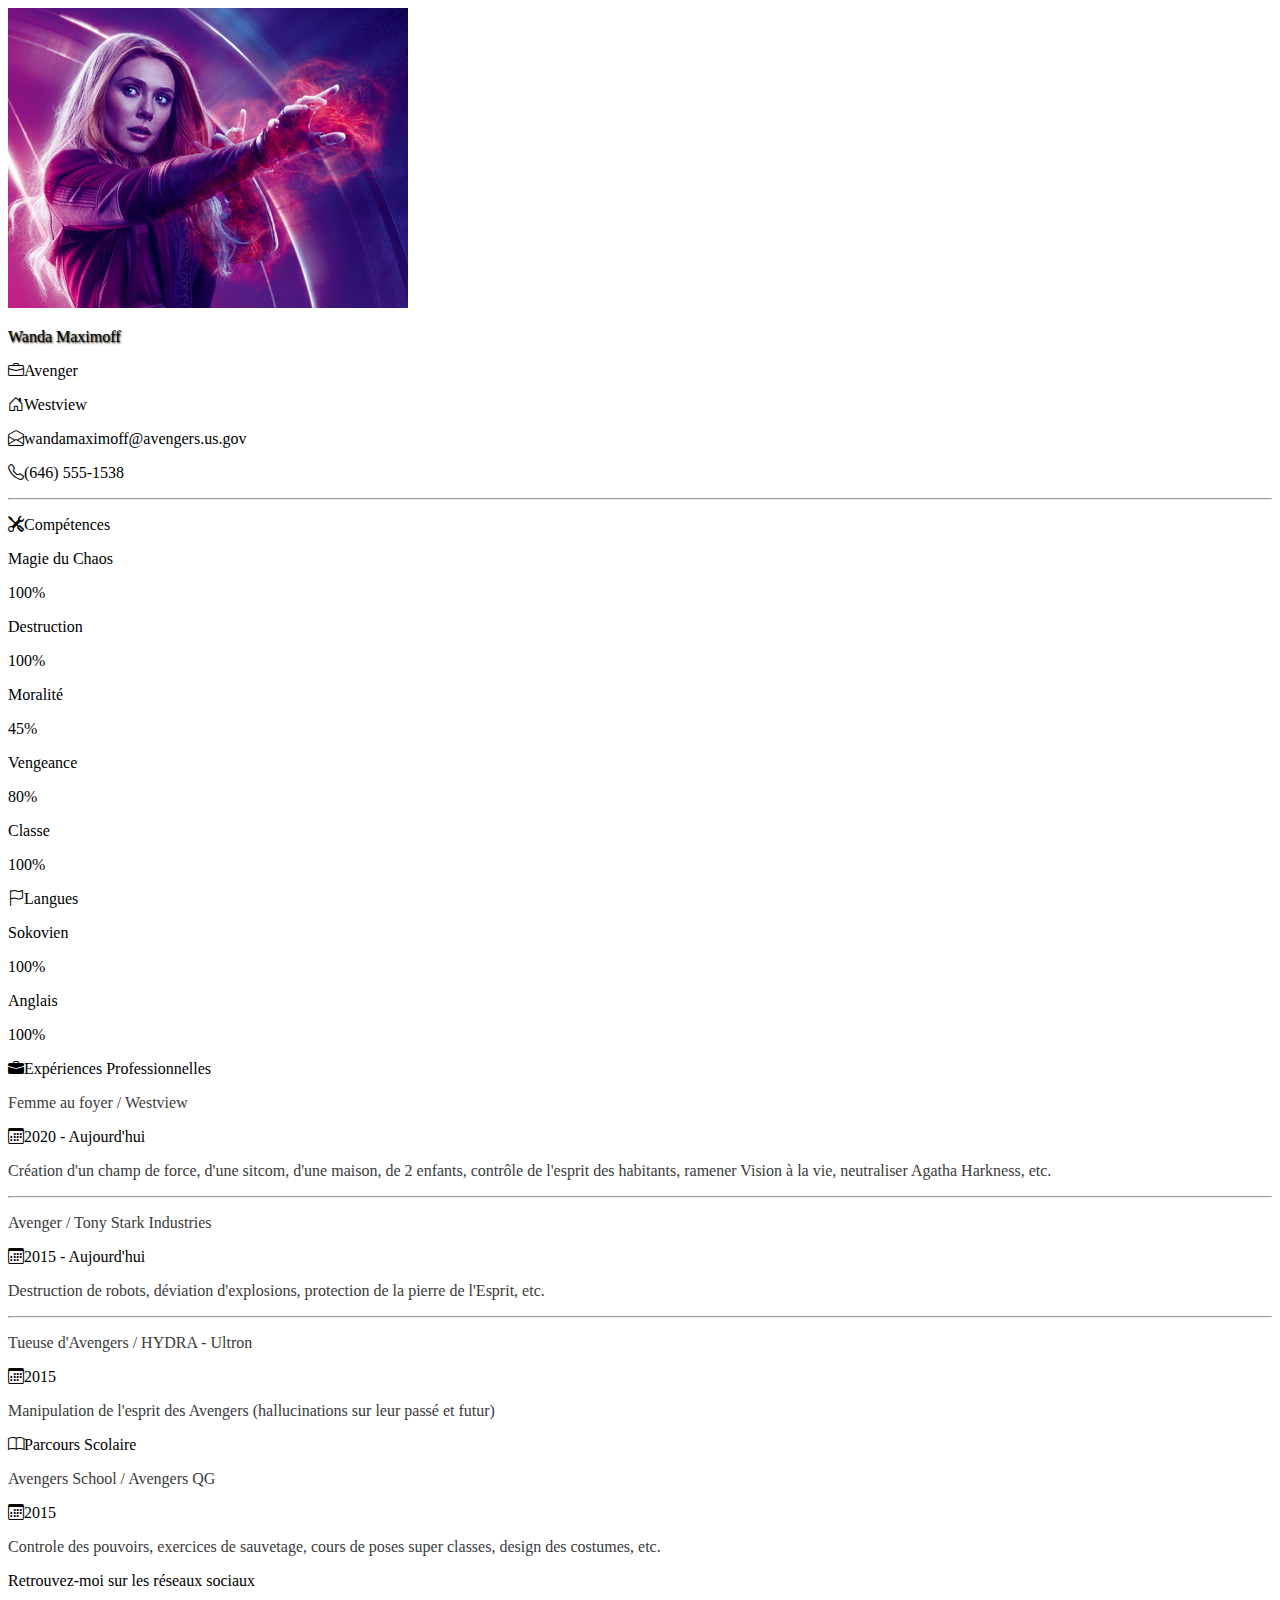
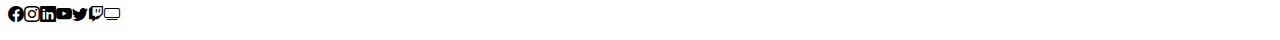
==== CV/index.html @ b5da3fc3 "CV terminé" ====
<!DOCTYPE html>
<html lang="fr">

<head>
    <meta charset="UTF-8">
    <meta http-equiv="X-UA-Compatible" content="IE=edge">
    <meta name="viewport" content="width=device-width, initial-scale=1.0">
    <link href="https://cdn.jsdelivr.net/npm/bootstrap@5.0.0-beta3/dist/css/bootstrap.min.css" rel="stylesheet"
        integrity="sha384-eOJMYsd53ii+scO/bJGFsiCZc+5NDVN2yr8+0RDqr0Ql0h+rP48ckxlpbzKgwra6" crossorigin="anonymous">
    <script src="https://cdn.jsdelivr.net/npm/bootstrap@5.0.0-beta3/dist/js/bootstrap.bundle.min.js"
        integrity="sha384-JEW9xMcG8R+pH31jmWH6WWP0WintQrMb4s7ZOdauHnUtxwoG2vI5DkLtS3qm9Ekf" crossorigin="anonymous">
    </script>
    <link rel="stylesheet" href="https://cdn.jsdelivr.net/npm/bootstrap-icons@1.4.1/font/bootstrap-icons.css">
    <link href="assets/css/style.css" rel="stylesheet" type="text/css">
    <title>CV</title>
</head>

<body>

    <div class="container">
        <div class="row">
            <div class="col-lg-3 border rounded-3 mt-3 shadow">
                <div class="card mt-3">
                    <img src="assets/img/ScarletWitch.jpg" class="img-fluid rounded float-start card-img"
                        alt="Scarlett Witch">
                    <div class="fs-2 fw-bold card-img-overlay text-white d-flex align-items-end">
                        <p>Wanda Maximoff</p>
                    </div>
                </div>
                <div class="infos fs-6 text-danger">
                    <p><i class="bi bi-briefcase me-3"></i>Avenger</p>
                    <p><i class="bi bi-house-door me-3"></i>Westview</p>
                    <p><i class="bi bi-envelope-open me-3"></i>wandamaximoff@avengers.us.gov</p>
                    <p><i class="bi bi-telephone me-3"></i>(646) 555-1538</p>
                </div>
                <hr class="my-4">
                <div class="competences fs-6 text-danger">
                    <p><i class="bi bi-tools me-3"></i><span class="fs-4">Compétences</span></p>
                    <div>
                        <p>Magie du Chaos</p>
                        <div class="progress">
                            <div class="progress-bar bg-danger" role="progressbar" style="width: 100%">100%</div>
                        </div>
                    </div>
                    <div class="pt-3">
                        <p>Destruction</p>
                        <div class="progress">
                            <div class="progress-bar bg-danger" role="progressbar" style="width: 100%">100%</div>
                        </div>
                    </div>
                    <div class="pt-3">
                        <p>Moralité</p>
                        <div class="progress">
                            <div class="progress-bar bg-danger" role="progressbar" style="width: 45%">45%</div>
                        </div>
                    </div>
                    <div class="pt-3">
                        <p>Vengeance</p>
                        <div class="progress">
                            <div class="progress-bar bg-danger" role="progressbar" style="width: 80%">80%</div>
                        </div>
                    </div>
                    <div class="pt-3">
                        <p>Classe</p>
                        <div class="progress">
                            <div class="progress-bar bg-danger" role="progressbar" style="width: 100%">100%</div>
                        </div>
                    </div>
                </div>
                <div class="langues fs-6 text-danger pt-4">
                    <p><i class="bi bi-flag me-3"></i><span class="fs-4">Langues</span></p>
                    <div>
                        <p>Sokovien</p>
                        <div class="progress">
                            <div class="progress-bar bg-danger" role="progressbar" style="width: 100%">100%</div>
                        </div>
                    </div>
                    <div class="pt-3 mb-3">
                        <p>Anglais</p>
                        <div class="progress">
                            <div class="progress-bar bg-danger" role="progressbar" style="width: 100%">100%</div>
                        </div>
                    </div>

                </div>
            </div>

            <div class="col-lg-9">
                <div class="competences fs-6 text-danger border rounded-3 mt-3 shadow pt-5 pb-5">
                    <p class="fs-2"><i class="bi bi-briefcase-fill m-3"></i>Expériences Professionnelles</p>

                    <div class="competences fs-6 text-danger m-3">
                        <p class="job fs-5">Femme au foyer / Westview</p>
                        <p><i class="bi bi-calendar3 me-3"></i><span class="date fs-5">2020 - Aujourd'hui</span></p>
                        <p class="job-description fs-6">Création d'un champ de force, d'une sitcom, d'une maison, de 2
                            enfants, contrôle de l'esprit des habitants, ramener Vision à la vie, neutraliser Agatha
                            Harkness, etc. </p>
                        <hr class="my-4">
                        <p class="job fs-5">Avenger / Tony Stark Industries</p>
                        <p><i class="bi bi-calendar3 me-3"></i><span class="date fs-5">2015 - Aujourd'hui</span></p>
                        <p class="job-description fs-6">Destruction de robots, déviation d'explosions, protection de la
                            pierre de l'Esprit, etc.</p>
                        <hr class="my-4">
                        <p class="job fs-5">Tueuse d'Avengers / HYDRA - Ultron</p>
                        <p><i class="bi bi-calendar3 me-3"></i><span class="date fs-5">2015</span></p>
                        <p class="job-description fs-6">Manipulation de l'esprit des Avengers (hallucinations sur leur
                            passé
                            et futur)</p>
                    </div>
                </div>


                <div class="border rounded-3 mt-3 shadow pt-5">
                    <div class="parcours fs-6 text-danger">
                        <p class="fs-2"><i class="bi bi-book m-3"></i>Parcours Scolaire</p>
                        <p class="job fs-5 m-3">Avengers School / Avengers QG</p>
                        <p><i class="bi bi-calendar3 m-3"></i><span class="date fs-5">2015</span></p>
                        <p class="job-description fs-6 m-3 pb-5">Controle des pouvoirs, exercices de sauvetage, cours de
                            poses super classes, design des costumes, etc.</p>
                    </div>
                </div>
            </div>
            <div class="bg-danger border rounded-3 mt-3 shadow pt-2">
                <div class="parcours fs-6 text-white text-center pt-1">
                    <p>Retrouvez-moi sur les réseaux sociaux</p>
                    <p><i class="bi bi-facebook m-1 text-decoration-none"></i><i class="bi bi-instagram m-1"></i><i class="bi bi-linkedin m-1"></i><i class="bi bi-youtube m-1"></i><i class="bi bi-twitter m-1"></i><i class="bi bi-twitch m-1"></i><i class="bi bi-tv m-1"></i></p>
                </div>
            </div>

        </div>
    </div>

</body>


</html>
---- CV/assets/css/style.css ----
.card {
    text-shadow: 1px 1px 2px black;
}

.job {
    color: rgb(59, 59, 59);
}

.job-description {
    color: rgb(59, 59, 59);
}
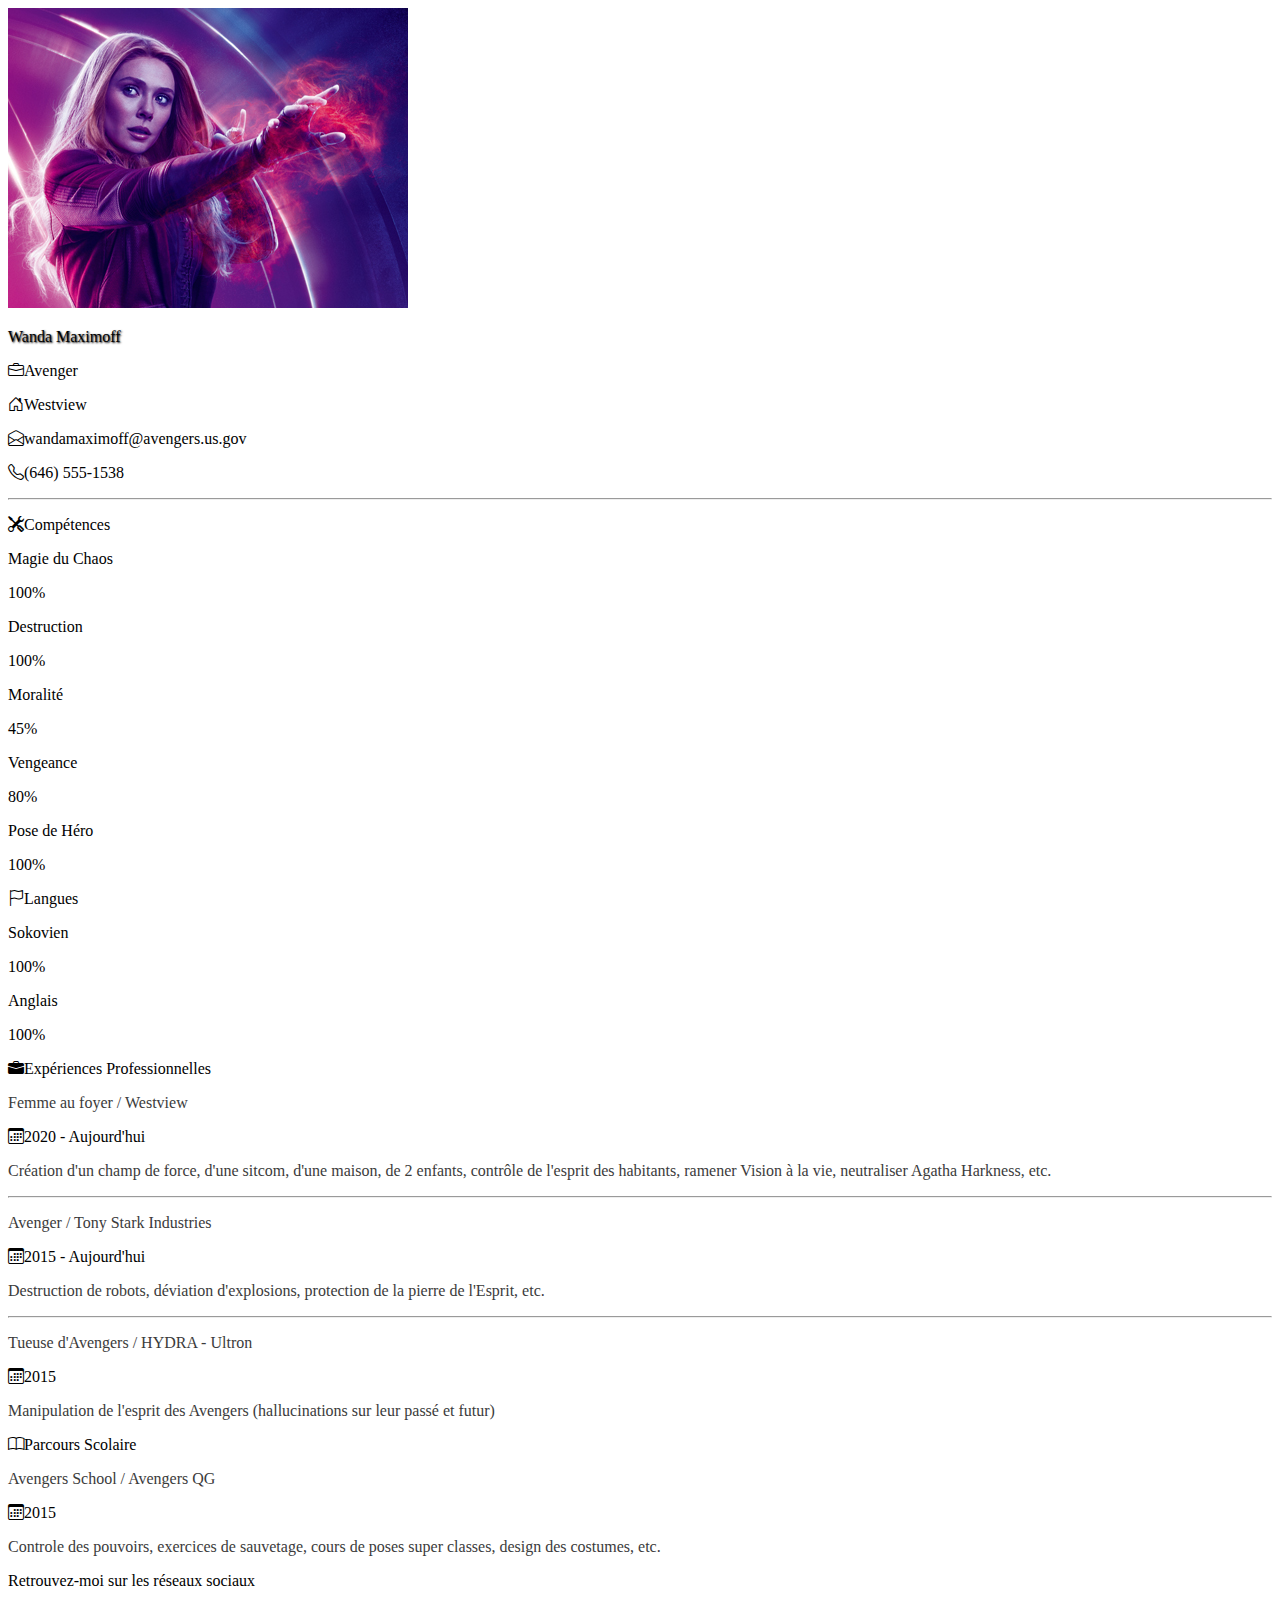
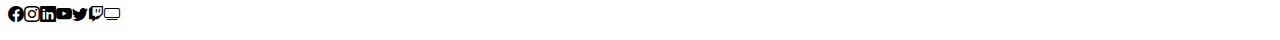
==== commit 648d3f06: "changement titre d'une compétence" ====
--- a/CV/index.html
+++ b/CV/index.html
@@ -61,7 +61,7 @@
                         </div>
                     </div>
                     <div class="pt-3">
-                        <p>Classe</p>
+                        <p>Pose de Héro</p>
                         <div class="progress">
                             <div class="progress-bar bg-danger" role="progressbar" style="width: 100%">100%</div>
                         </div>
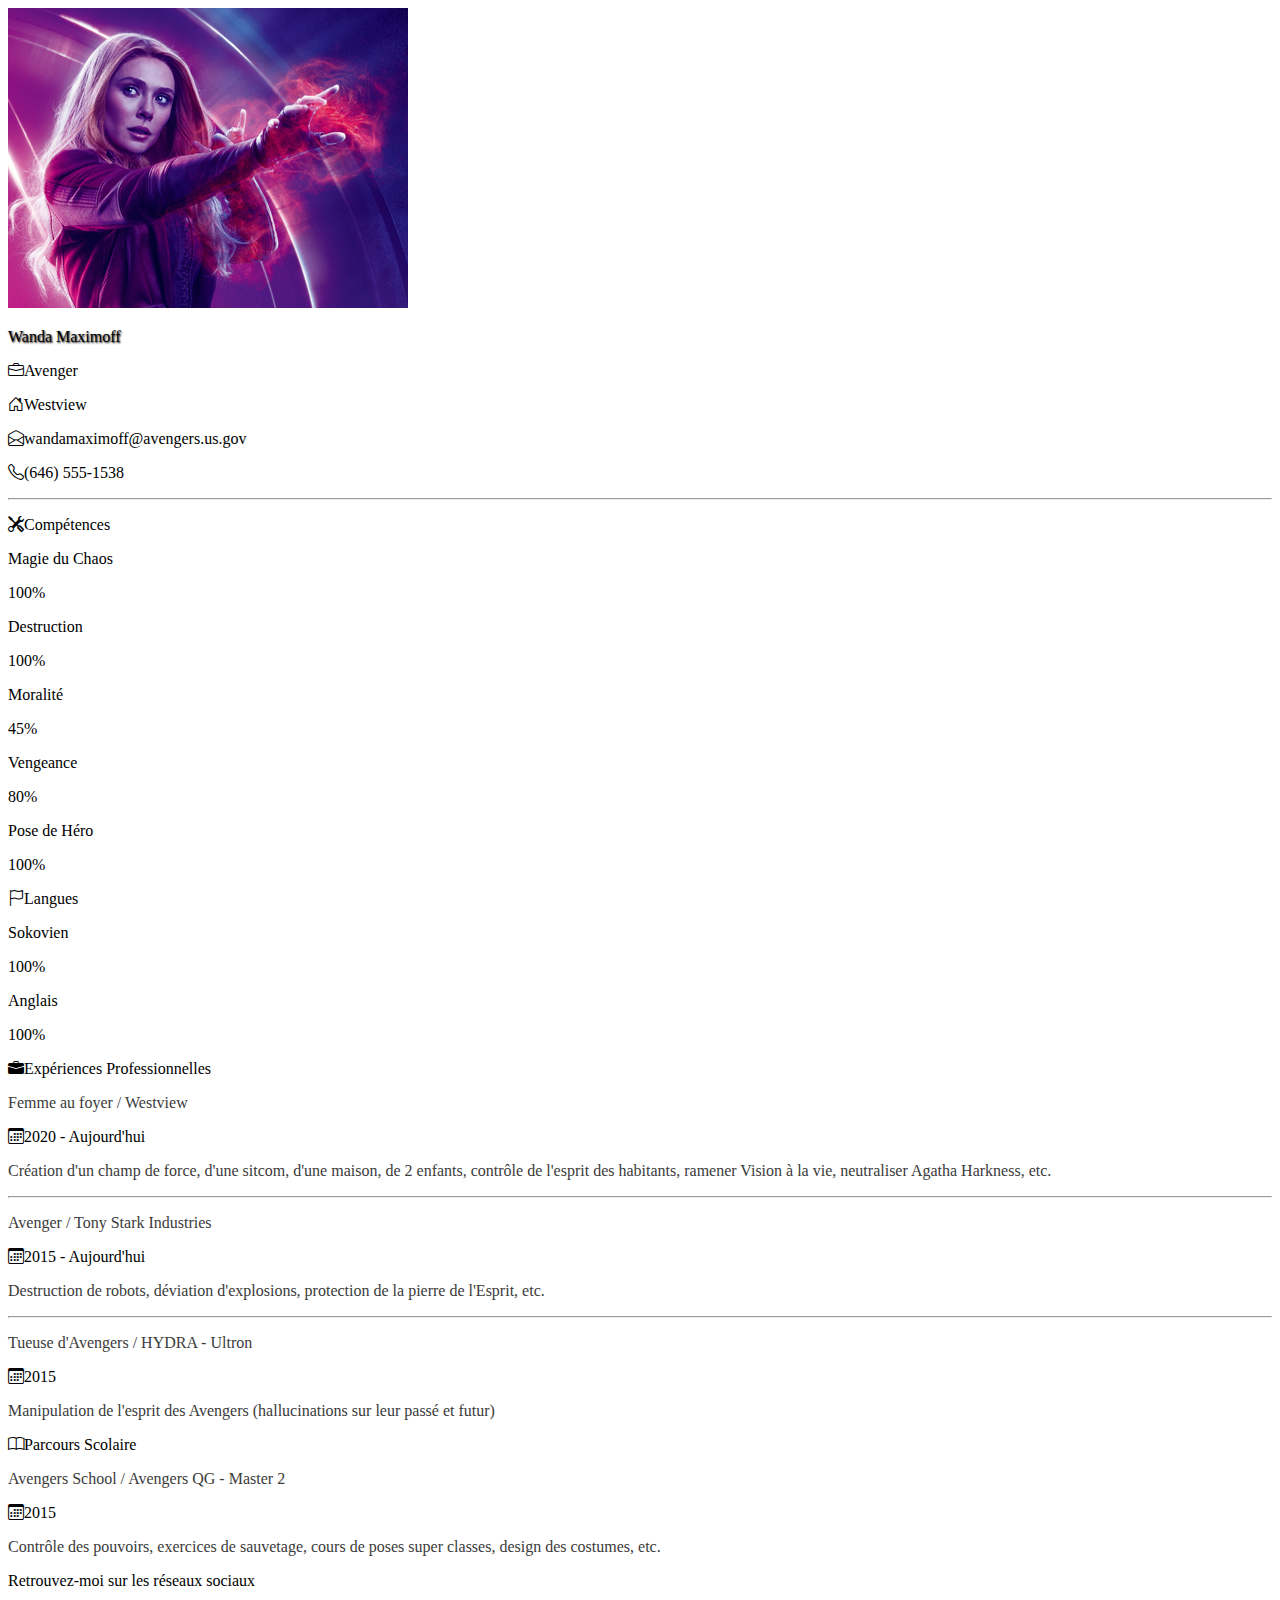
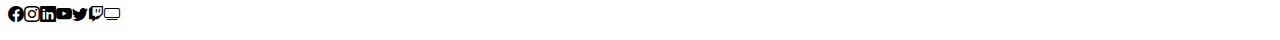
==== commit 23585600: "petites modif" ====
--- a/CV/index.html
+++ b/CV/index.html
@@ -27,7 +27,7 @@
                         <p>Wanda Maximoff</p>
                     </div>
                 </div>
-                <div class="infos fs-6 text-danger">
+                <div class="infos fs-6 text-danger pt-3">
                     <p><i class="bi bi-briefcase me-3"></i>Avenger</p>
                     <p><i class="bi bi-house-door me-3"></i>Westview</p>
                     <p><i class="bi bi-envelope-open me-3"></i>wandamaximoff@avengers.us.gov</p>
@@ -113,9 +113,9 @@
                 <div class="border rounded-3 mt-3 shadow pt-5">
                     <div class="parcours fs-6 text-danger">
                         <p class="fs-2"><i class="bi bi-book m-3"></i>Parcours Scolaire</p>
-                        <p class="job fs-5 m-3">Avengers School / Avengers QG</p>
+                        <p class="job fs-5 m-3">Avengers School / Avengers QG - Master 2</p>
                         <p><i class="bi bi-calendar3 m-3"></i><span class="date fs-5">2015</span></p>
-                        <p class="job-description fs-6 m-3 pb-5">Controle des pouvoirs, exercices de sauvetage, cours de
+                        <p class="job-description fs-6 m-3 pb-5">Contrôle des pouvoirs, exercices de sauvetage, cours de
                             poses super classes, design des costumes, etc.</p>
                     </div>
                 </div>
